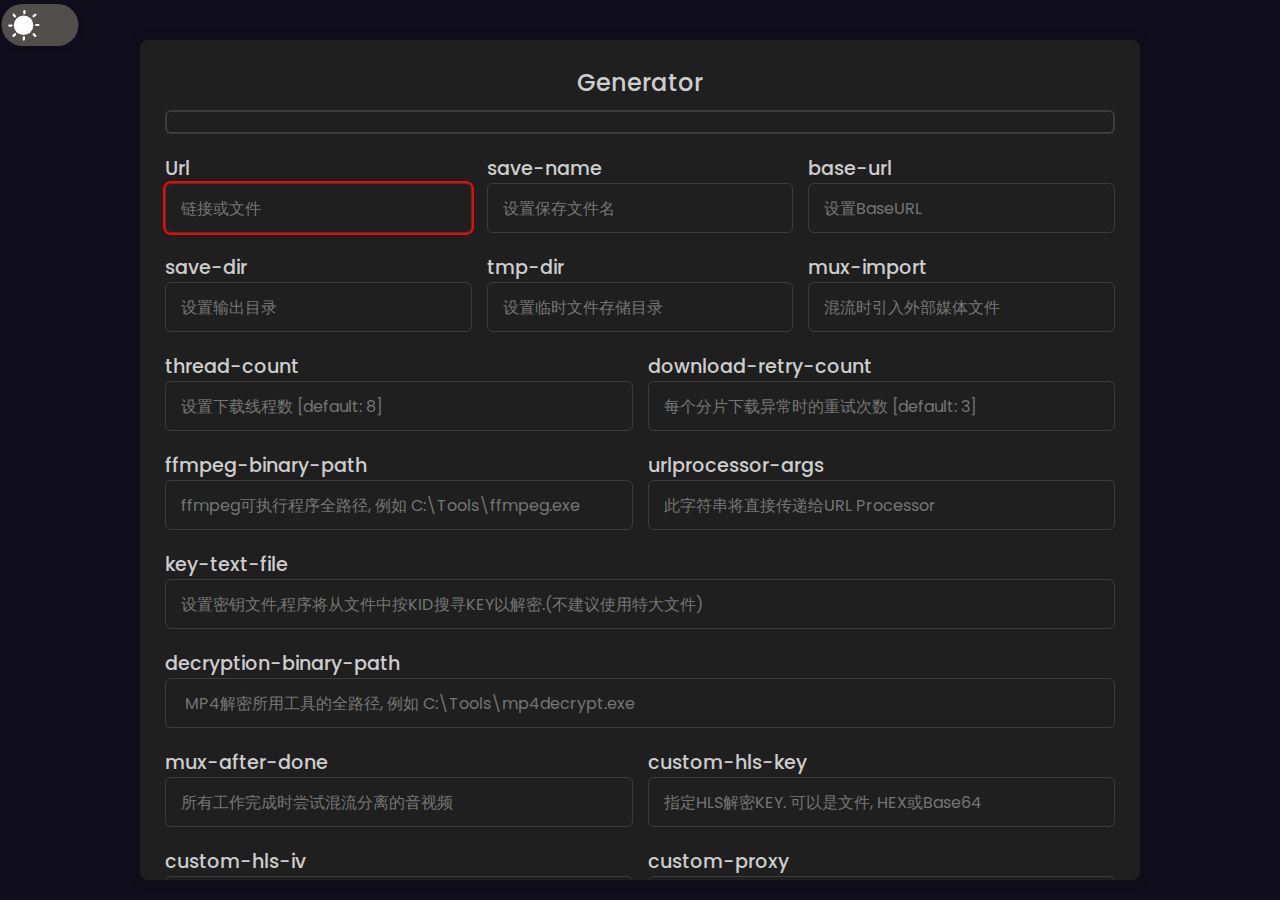
==== index.html @ a7780369 "extract style,js" ====
<!DOCTYPE html>
<meta lang="en">

<head>
    <meta charset="UTF-8">
    <title>Command Generator</title>
    <link rel="stylesheet"
        href="https://fonts.googleapis.com/css2?family=Poppins:ital,wght@0,300;0,700;1,400&amp;display=swap.css">
    <script src="https://cdnjs.cloudflare.com/ajax/libs/gsap/3.5.1/gsap.min.js"></script>
    <meta name="viewport" content="width=device-width, initial-scale=1.0">
    <link rel="stylesheet" href="style.css">
    <link rel="stylesheet" href="button-style.css">
</head>
<script src="generator.js"></script>

<body class="dark">
    <div id="DarkMode">
        <div class="container-switch">
            <div class="switch">
                <div class="toggle-button">
                    <div class="toggle"></div>
                    <div class="moon-mask"></div>
                    <div class="circles-wrapper">
                        <div class="circle"></div>
                        <div class="circle"></div>
                        <div class="circle"></div>
                        <div class="circle"></div>
                        <div class="circle"></div>
                        <div class="circle"></div>
                        <div class="circle"></div>
                        <div class="circle"></div>
                    </div>
                </div>
            </div>
            <div class="text">
            </div>
        </div>
    </div>
    <section class="container">
        <header>Generator</header>
        <div id="output"></div>
        <form action="#" class="form" id="generator_body">
            <div class="column">
                <div class="input-box">
                    <label for="input">Url</label>
                    <input id="input" type="text" placeholder="链接或文件" required>
                </div>
                <div class="input-box">
                    <label>save-name</label>
                    <input id="save-name" type="text" placeholder="设置保存文件名">
                </div>
                <div class="input-box">
                    <label>base-url</label>
                    <input id="base-url" type="text" placeholder="设置BaseURL">
                </div>
            </div>
            <div class="column">
                <div class="input-box">
                    <label>save-dir</label>
                    <input id="save-dir" type="text" placeholder="设置输出目录">
                </div>
                <div class="input-box">
                    <label>tmp-dir</label>
                    <input id="tmp-dir" type="text" placeholder="设置临时文件存储目录">
                </div>
                <div class="input-box">
                    <label>mux-import</label>
                    <input id="mux-import" type="text" placeholder="混流时引入外部媒体文件">
                </div>
            </div>
            <div class="column">
                <div class="input-box">
                    <label>thread-count</label>
                    <input id="thread-count" type="text" placeholder="设置下载线程数 [default: 8]" defalut="8">
                </div>
                <div class="input-box">
                    <label>download-retry-count</label>
                    <input id="download-retry-count" type="text" placeholder="每个分片下载异常时的重试次数 [default: 3]" defalut="3">
                </div>
            </div>
            <div class="column">
                <div class="input-box">
                    <label>ffmpeg-binary-path</label>
                    <input id="ffmpeg-binary-path" type="text" placeholder="ffmpeg可执行程序全路径, 例如 C:\Tools\ffmpeg.exe">
                </div>
                <div class="input-box">
                    <label>urlprocessor-args</label>
                    <input id="urlprocessor-args" type="text" placeholder="此字符串将直接传递给URL Processor">
                </div>
            </div>
            <div class="input-box">
                <label>key-text-file</label>
                <input id="key-text-file" type="text" placeholder="设置密钥文件,程序将从文件中按KID搜寻KEY以解密.(不建议使用特大文件)">
            </div>
            <div class="input-box">
                <label>decryption-binary-path</label>
                <input id="decryption-binary-path" type="text" placeholder=" MP4解密所用工具的全路径, 例如 C:\Tools\mp4decrypt.exe">
            </div>

            <div class="column">
                <div class="input-box">
                    <label>mux-after-done</label>
                    <input id="mux-after-done" type="text" placeholder="所有工作完成时尝试混流分离的音视频">
                </div>
                <div class="input-box">
                    <label>custom-hls-key</label>
                    <input id="custom-hls-key" type="text" placeholder="指定HLS解密KEY. 可以是文件, HEX或Base64">
                </div>
            </div>
            <div class="column">
                <div class="input-box">
                    <label>custom-hls-iv</label>
                    <input id="custom-hls-iv" type="text" placeholder="指定HLS解密IV. 可以是文件, HEX或Base64">
                </div>
                <div class="input-box">
                    <label>custom-proxy</label>
                    <input id="custom-proxy" type="text" placeholder="设置请求代理, 如 http://127.0.0.1:8888">
                </div>
            </div>
            <div class="column">

                <div class="input-box">
                    <label>custom-range</label>
                    <input id="custom-range" type="text" placeholder="仅下载部分分片">
                </div>
                <div class="input-box">
                    <label>task-start-at</label>
                    <input id="task-start-at" type="text" placeholder="格式:<yyyyMMddHHmmss>在此时间之前不会开始执行任务">
                </div>
            </div>
            <div class="column">
                <div class="input-box">
                    <label>live-record-limit</label>
                    <input id="live-record-limit" type="text" placeholder="录制直播时的录制时长限制,格式: HH:mm:ss">
                </div>
                <div class="input-box">
                    <label>live-wait-time</label>
                    <input id="live-wait-time" type="text" placeholder="手动设置直播列表刷新间隔, 单位为秒">
                </div>
            </div>
            <div class="column">
                <div class="input-box">
                    <label>select-video</label>
                    <input id="select-video" type="text" placeholder="通过正则表达式选择符合要求的视频流">
                </div>
                <div class="input-box">
                    <label>select-audio</label>
                    <input id="select-audio" type="text" placeholder="通过正则表达式选择符合要求的音频流">
                </div>
                <div class="input-box">
                    <label>select-subtitle</label>
                    <input id="select-subtitle" type="text" placeholder="通过正则表达式选择符合要求的字幕流">
                </div>
            </div>
            <div class="column">
                <div class="input-box">
                    <label>drop-video</label>
                    <input id="drop-video" type="text" placeholder="通过正则表达式去除符合要求的视频流">
                </div>
                <div class="input-box">
                    <label>drop-audio</label>
                    <input id="drop-audio" type="text" placeholder="通过正则表达式去除符合要求的音频流">
                </div>
                <div class="input-box">
                    <label>drop-subtitle</label>
                    <input id="drop-subtitle" type="text" placeholder="通过正则表达式去除符合要求的字幕流">
                </div>
            </div>
            <div class="column">
                <div id="header" class="input-box ">
                    <div class="row">
                        <label>header</label><label class="button"
                            onclick="insert('#header','header','为HTTP请求设置特定的请求头, 例如: -H &#x0022;Cookie: mycookie&#x0022; -H &#x0022;User-Agent: iOS&#x0022;')">+</label><label class="button" onclick="removeLast('#header')">-</label>
                        <input type="text" id="header"
                            placeholder="为HTTP请求设置特定的请求头, 例如: -H &#x0022;Cookie: mycookie&#x0022; -H &#x0022;User-Agent: iOS&#x0022;">
                    </div>
                </div>
            </div>
            <div class="column">
                <div id="key" class="input-box ">
                    <div class="row">
                        <label>key</label><label class="button"
                            onclick="insert('#key','key','设置解密密钥, 程序调用mp4decrpyt/shaka-packager进行解密. 格式: --key KID1:KEY1 --key KID2:KEY2')">+</label><label class="button" onclick="removeLast('#key')">-</label>
                        <input type="text" id="key"
                            placeholder="设置解密密钥, 程序调用mp4decrpyt/shaka-packager进行解密. 格式: --key KID1:KEY1 --key KID2:KEY2">
                    </div>
                </div>
            </div>
            <div class="column">
                <div class="input-box">
                    <label for="log-level">log-level</label>
                    <div class="description">设置日志级别</div>
                    <div class="select-box">
                        <select id="log-level">
                            <option value="">INFO</option>
                            <option>DEBUG</option>
                            <option>WARN</option>
                            <option>ERROR</option>
                            <option>OFF</option>
                        </select>
                    </div>
                </div>
                <div class="input-box">
                    <label for="custom-hls-method">custom-hls-method</label>
                    <div class="description">指定HLS加密方式</div>
                    <div class="select-box">
                        <select id="custom-hls-method">
                            <option value="">AUTO</option>
                            <option>AES_128</option>
                            <option>AES_128_ECB</option>
                            <option>CENC</option>
                            <option>CHACHA20</option>
                            <option>NONE</option>
                            <option>SAMPLE_AES</option>
                            <option>SAMPLE_AES_CTR</option>
                            <option>UNKNOWN</option>
                        </select>
                    </div>
                </div>
                <div class="input-box">
                    <label for="sub-format">sub-format</label>
                    <div class="description">字幕输出类型</div>
                    <div class="select-box">
                        <select id="sub-format">
                            <option value="">SRT</option>
                            <option>VTT</option>
                        </select>
                    </div>
                </div>
                <div class="input-box">
                    <label for="ui-language">ui-language</label>
                    <div class="description">设置UI语言</div>
                    <div class="select-box">
                        <select id="ui-language">
                            <option value="">auto</option>
                            <option>zh-CN</option>
                            <option>zh-TW</option>
                            <option>en-US</option>
                        </select>
                    </div>
                </div>
            </div>


            <div class="check-box">
                <div class="check-option ">
                    <div class="check ">
                        <div>
                            <input type="checkbox" id="no-log" />
                            <label for="no-log">no-log</label>
                            <div class="description">关闭日志文件输出</div>
                        </div>
                        <div>
                            <input type="checkbox" id="auto-select" />
                            <label for="auto-select">auto-select</label>
                            <div class="description">自动选择所有类型的最佳轨道</div>
                        </div>
                        <div>
                            <input type="checkbox" id="skip-merge" />
                            <label for="skip-merge">skip-merge</label>
                            <div class="description">跳过合并分片</div>
                        </div>
                        <div>
                            <input type="checkbox" id="skip-download" />
                            <label for="skip-download">skip-download</label>
                            <div class="description">跳过下载</div>
                        </div>
                        <div>
                            <input type="checkbox" id="check-segments-count" checked default="true" />
                            <label for="check-segments-count">check-segments-count</label>
                            <div class="description">检测实际下载的分片数量和预期数量是否匹配 </div>
                        </div>
                        <div>
                            <input type="checkbox" id="binary-merge" />
                            <label for="binary-merge">binary-merge</label>
                            <div class="description">二进制合并</div>
                        </div>
                        <div>
                            <input type="checkbox" id="del-after-done" checked default="true" />
                            <label for="del-after-done">del-after-done</label>
                            <div class="description">完成后删除临时文件 </div>
                        </div>
                        <div>
                            <input type="checkbox" id="no-date-info" />
                            <label for="no-date-info">no-date-info</label>
                            <div class="description">混流时不写入日期信息</div>
                        </div>
                        <div>
                            <input type="checkbox" id="write-meta-json" default="true" checked />
                            <label for="write-meta-json">write-meta-json</label>
                            <div class="description">解析后的信息是否输出json文件</div>
                        </div>
                        <div>
                            <input type="checkbox" id="append-url-params" />
                            <label for="append-url-params">append-url-params</label>
                            <div class="description">将输入Url的Params添加至分片, 对某些网站很有用, 例如 kakao.com</div>
                        </div>
                        <div>
                            <input type="checkbox" id="concurrent-download" />
                            <label for="concurrent-download">concurrent-download</label>
                            <div class="description">并发下载已选择的音频、视频和字幕</div>
                        </div>
                        <div>
                            <input type="checkbox" id="sub-only" />
                            <label for="sub-only">sub-only</label>
                            <div class="description">只选取字幕轨道</div>
                        </div>
                        <div>
                            <input type="checkbox" id="auto-subtitle-fix" checked default="true" />
                            <label for="auto-subtitle-fix">auto-subtitle-fix</label>
                            <div class="description">自动修正字幕 </div>
                        </div>
                        <div>
                            <input type="checkbox" id="use-shaka-packager" />
                            <label for="use-shaka-packager">use-shaka-packager</label>
                            <div class="description">解密时使用shaka-packager替代mp4decrypt</div>
                        </div>
                        <div>
                            <input type="checkbox" id="mp4-real-time-decryption" />
                            <label for="mp4-real-time-decryption">mp4-real-time-decryption</label>
                            <div class="description">实时解密MP4分片</div>
                        </div>
                        <div>
                            <input type="checkbox" id="use-system-proxy" checked default="true" />
                            <label for="use-system-proxy">use-system-proxy</label>
                            <div class="description">使用系统默认代理 </div>
                        </div>
                        <div>
                            <input type="checkbox" id="live-perform-as-vod" />
                            <label for="live-perform-as-vod">live-perform-as-vod</label>
                            <div class="description">以点播方式下载直播流</div>
                        </div>
                        <div>
                            <input type="checkbox" id="live-real-time-merge" />
                            <label for="live-real-time-merge">live-real-time-merge</label>
                            <div class="description">录制直播时实时合并</div>
                        </div>
                        <div>
                            <input type="checkbox" id="live-keep-segments" checked default="true" />
                            <label for="live-keep-segments">live-keep-segments</label>
                            <div class="description">录制直播并开启实时合并时依然保留分片 </div>
                        </div>
                        <div>
                            <input type="checkbox" id="live-pipe-mux" />
                            <label for="live-pipe-mux">live-pipe-mux</label>
                            <div class="description">录制直播并开启实时合并时通过管道+ffmpeg实时混流到TS文件</div>
                        </div>
                        <div>
                            <input type="checkbox" id="live-fix-vtt-by-audio" />
                            <label for="live-fix-vtt-by-audio">live-fix-vtt-by-audio</label>
                            <div class="description">通过读取音频文件的起始时间修正VTT字幕 </div>
                        </div>

                    </div>
                </div>
            </div>
            <input type="submit" class="button" value="Generate" onclick="generate('generator_body');return true" />
        </form>
    </section>
</body>
---- style.css ----
@import url('https://fonts.googleapis.com/css2?family=Poppins:wght@300;400;500;600&display=swap');
header,.description,.button{
    -webkit-user-select: none;
    user-select: none;
}
:root {
    --backgrond-color: rgb(130, 106, 251);
    --accent-color: rgb(130, 106, 251);
    --backgrond-color-hover: var(rgb(81, 57, 202));
    --input-color-hover: rgba(130, 106, 251, 0.501);
    --button-color-nohover: rgb(130, 106, 251);
    --button-color: #fff;
    --main-text-color: rgb(0, 0, 0);
    --description-text-color: rgb(120, 120, 120);
    --background-color: #fff;
    --border-color: #ddd;
}

.dark {
    --backgrond-color: rgb(16, 13, 29);
    --accent-color: rgb(130, 106, 251);
    --backgrond-color-hover: rgb(80, 64, 168);
    --input-color-hover: rgba(81, 57, 202, 0.688);
    --button-color-nohover: rgb(52, 52, 81);
    --button-color: #fff;
    --main-text-color: rgb(205, 205, 205);
    --description-text-color: rgb(120, 120, 120);
    --background-color: rgb(31, 31, 31);
    --border-color: rgb(61, 61, 61);
}

* {
    margin: 0;
    padding: 0;
    box-sizing: border-box;
    font-family: 'Poppins', sans-serif;
    transition: all 0.2s ease-in-out;

}

body {
    height: 100vh;
    display: flex;
    overflow: hidden;
    align-items: center;
    justify-content: center;
    padding: 20px;
    padding-top: 40px;
    background: var(--backgrond-color);
}

.container {
    max-height: 100%;
    max-width: 1000px;
    display: block;
    overflow: scroll;
    padding: 25px;
    background: var(--background-color);
    border-radius: 8px;
    box-shadow: 0 0 15px rgba(0, 0, 0, 0.1);
}

.container header {
    font-size: 1.5rem;
    color: var(--main-text-color);
    font-weight: 500;
    text-align: center;
}

#output {
    font-size: 1rem;
    color: var(--main-text-color);
    font-weight: 200;
    text-align: center;
    border: 2px solid var(--border-color);
    border-radius: 6px;
    padding: 10px 0;
    margin-top: 10px;
}

.form :where(input, select) {
    background: transparent;
}

.form .input-box {
    width: 100%;
    margin-top: 20px;
}

.input-box label {
    color: var(--main-text-color);
}

.form :where(.input-box input, .select-box) {
    position: relative;
    width: 100%;
    outline: none;
    border-radius: 6px;
    font-size: 1rem;
    height: 50px;
    border: 1px solid var(--border-color);
    padding: 0 15px;
}

.form .column {
    display: flex;
    column-gap: 15px;
}

.form .column input {
    position: relative;
    width: 100%;
    outline: none;
    border-radius: 6px;
    font-size: 1rem;
    height: 50px;
    border: 1px solid var(--border-color);
    padding: 0 15px;
}

.form label {
    color: var(--main-text-color);
    user-select: none;
    font-size: 1.2rem;
    font-weight: 500;
}

.form .check-box {
    margin-top: 20px;
}

.check-box h3 {
    font-size: 1rem;
    color: var(--main-text-color);
    font-weight: 400;
    margin-bottom: 8px;
}

.description {
    font-size: 1rem;
    color: var(--description-text-color);
    width: 100%;
    font-weight: 400;
    justify-content: flex-end;
    font-style: italic;
}

.input-box .description {
    width: 100%;
    padding-left: 10px;
}


.form :where(.check-option, .check, .check div) {
    column-gap: 5px;
    display: flex;
    align-items: center;
    flex-wrap: wrap;
}

.form .check div label {
    width: max-content;
    flex-shrink: 0;
}

.form .check>div {
    width: 100%;
    flex-wrap: nowrap;
}

.form .check input {
    margin-top: 1px;
}

.form :where(.check input, .check label) {
    accent-color: var(--accent-color);
    cursor: pointer;
}

.select-box select {
    width: 100%;
    height: 100%;
    padding: 0px 0px;
    outline: none;
    border: none;
    color: var(--main-text-color);
    background-color: var(--background-color);
    font-size: 1rem;
}

.form .button {
    height: 55px;
    width: 100%;
    color: var(--button-color);
    background-color: var(--button-color-nohover);
    font-weight: 600;
    border: none;
    margin-top: 30px;
    margin-left: 3px;
    margin-right: 3px;
    border-radius: 6px;
    font-size: 1.3rem;
    transition: all 0.1s ease-in-out;
}

.form .button:hover {
    background-color: var(--backgrond-color-hover);
}

.form .multi-line>* {
    margin-bottom: 15px;
}

.row {
    flex-wrap: wrap;
}


.form input {
    color: var(--main-text-color);
}

.form input:focus {
    background-color: var(--input-color-hover);
}

.form input:invalid:not(input:focus) {
    outline: 2px solid red;
}

@media screen and (max-width: 1000px) {

    .form .check>div {
        flex-wrap: wrap;
    }

    .check-box .description {
        font-size: 1rem;
        font-weight: 400;
        width: 100%;
        justify-content: start;
        padding-left: 10px;
        margin-bottom: 8px;
    }

    .column {
        flex-wrap: wrap;
    }
}

::-webkit-scrollbar {
    display: none;
}

label.button {
    z-index: 0;
    padding: 0 8px;
    width: 20px;
    height: 20px;
    background-color: var(--accent-color);
    border-radius: 40px;
}

#DarkMode {
    position: absolute;
    display: block;
    flex-grow: 0;
    top: -30px;
    left: 10px;
    transform: scale(0.7) rotateZ(-90deg);
}
---- button-style.css ----
/* ***** Colors - Start ***** */
    /* ***** Colors - End ***** */
    /* ***** Global Styles - Start ***** */
    * {
        margin: 0;
        padding: 0;
        box-sizing: border-box;
        font-family: "Poppins", sans-serif;
    }


    .container-switch {
        display: flex;
        justify-content: center;
        align-items: center;
    }

    /* ***** Global Styles - End ***** */
    /* ***** Specific Styles - Start ***** */


    .switch {
        width: 60px;
        height: 110px;
        padding-top: 2px;
        background-color: #514e4b;
        border-radius: 40px;
        cursor: pointer;
        outline: none;
        overflow: hidden;
        box-shadow: 0 0 10px rgba(0, 0, 0, 0.2);
    }

    .toggle-button {
        transform: scale(0.8);
        transform-origin: center center;
    }

    .toggle {
        position: relative;
        width: 35px;
        height: 35px;
        margin: 12px;
        margin-top: 12px;
        background-color: #fff;
        border-radius: 50%;
    }

    .moon-mask {
        position: absolute;
        width: 35px;
        height: 35px;
        margin: -74px 0 0 34px;
        background-color: #514e4b;
        border-radius: 50%;
    }

    .circle {
        position: absolute;
        width: 4px;
        height: 8px;
        background-color: #fff;
        border-radius: 10px;
    }

    .circle:first-child {
        margin: -57px 0 0 27px;
    }

    .circle:nth-child(2) {
        margin: -9px 0 0 28px;
    }

    .circle:nth-child(3) {
        margin: -32px 0 0 51px;
        transform: rotate(90deg);
    }

    .circle:nth-child(4) {
        margin: -33px 0 0 4px;
        transform: rotate(90deg);
    }

    .circle:nth-child(5) {
        margin: -14px 0 0 10px;
        transform: rotate(45deg);
    }

    .circle:nth-child(6) {
        margin: -14px 0 0 45px;
        transform: rotate(320deg);
    }

    .circle:nth-child(7) {
        margin: -50px 0 0 10px;
        transform: rotate(135deg);
    }

    .circle:nth-child(8) {
        margin: -50px 0 0 45px;
        transform: rotate(235deg);
    }

    .text p {
        margin-left: 5px;
        font-size: 55px;
        line-height: 1.1;
        font-weight: 700;
    }

    .social-icons {
        display: flex;
        justify-content: space-between;
        position: fixed;
        bottom: 20px;
        right: 20px;
        width: 70px;
    }

    /* ***** Specific Styles - End ***** */
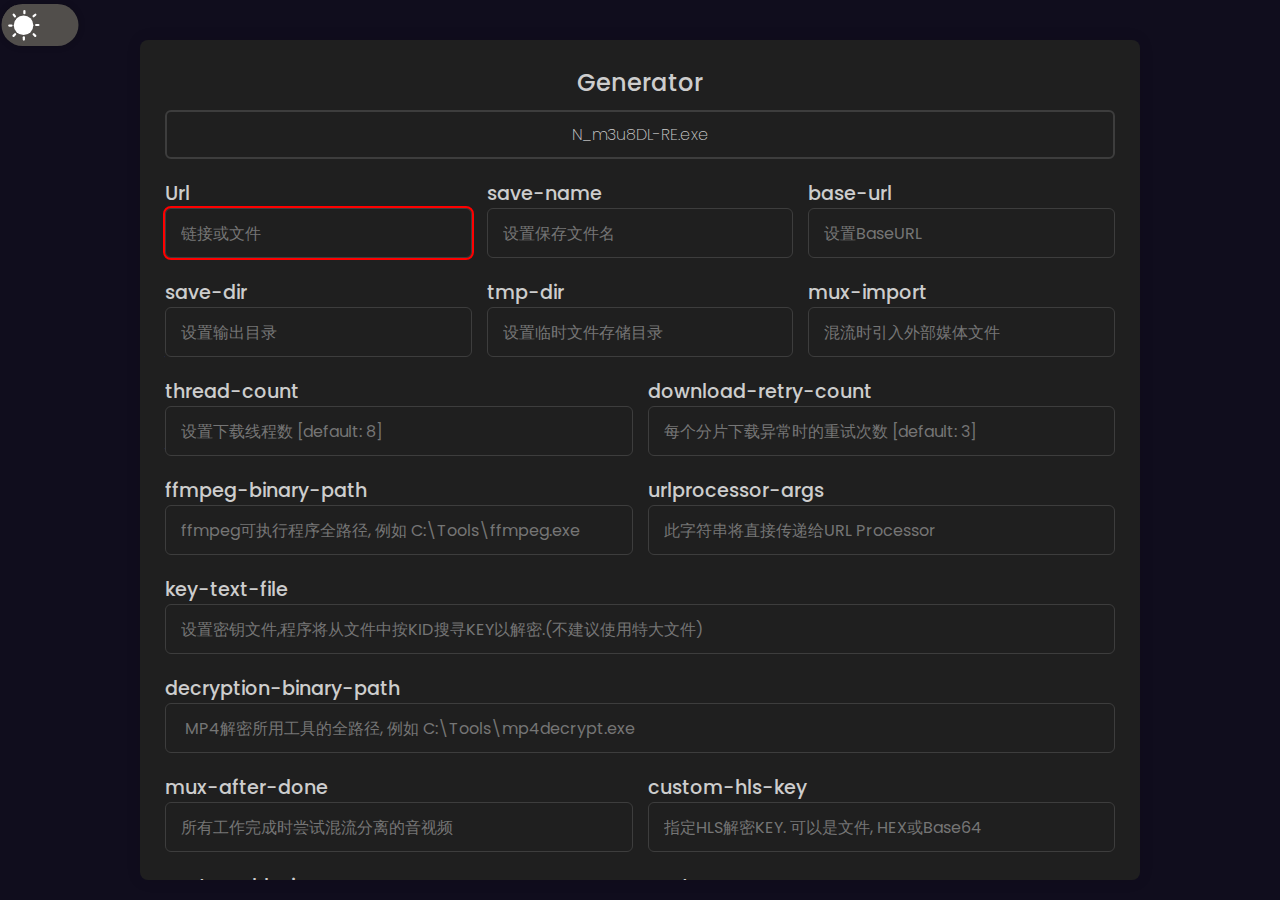
==== commit f1ec7052: "Merge pull request #14 from RikaCelery/update-v0.2.0-beta" ====
--- a/index.html
+++ b/index.html
@@ -11,7 +11,7 @@
     <link rel="stylesheet" href="style.css">
     <link rel="stylesheet" href="button-style.css">
 </head>
-<script src="generator.js"></script>
+<script type="module" src="generator.js"></script>
 
 <body class="dark">
     <div id="DarkMode">
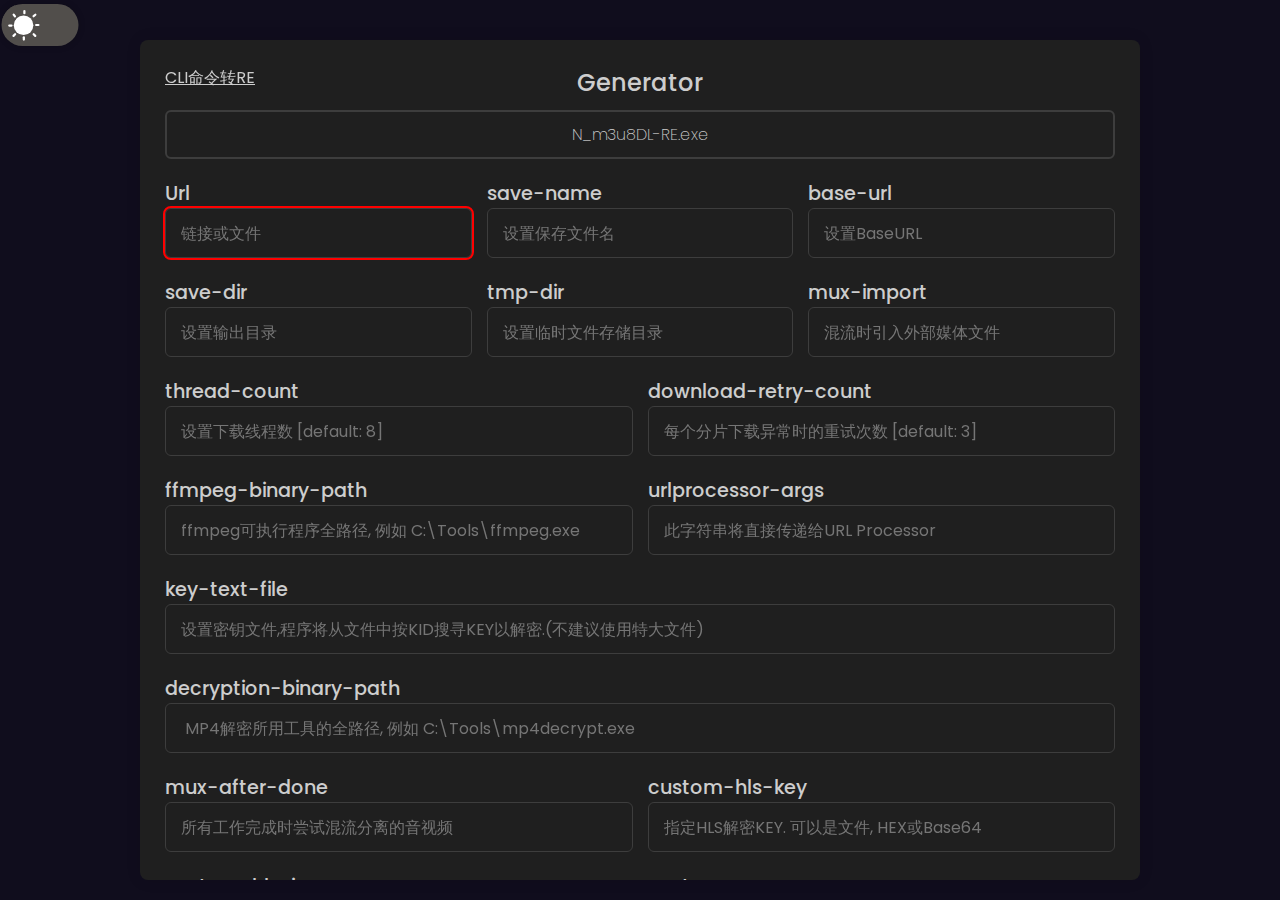
==== commit 9f35dbb0: "Merge pull request #16 from RikaCelery/cli2re" ====
--- a/index.html
+++ b/index.html
@@ -12,6 +12,7 @@
     <link rel="stylesheet" href="button-style.css">
 </head>
 <script type="module" src="generator.js"></script>
+<script type="module" src="darkmode.js"></script>
 
 <body class="dark">
     <div id="DarkMode">
@@ -37,6 +38,7 @@
         </div>
     </div>
     <section class="container">
+        <a class="link" href="/cli2re.html">CLI命令转RE</a>
         <header>Generator</header>
         <div id="output"></div>
         <form action="#" class="form" id="generator_body">
@@ -170,7 +172,8 @@
                 <div id="header" class="input-box ">
                     <div class="row">
                         <label>header</label><label class="button"
-                            onclick="insert('#header','header','为HTTP请求设置特定的请求头, 例如: -H &#x0022;Cookie: mycookie&#x0022; -H &#x0022;User-Agent: iOS&#x0022;')">+</label><label class="button" onclick="removeLast('#header')">-</label>
+                            onclick="insert('#header','header','为HTTP请求设置特定的请求头, 例如: -H &#x0022;Cookie: mycookie&#x0022; -H &#x0022;User-Agent: iOS&#x0022;')">+</label><label
+                            class="button" onclick="removeLast('#header')">-</label>
                         <input type="text" id="header"
                             placeholder="为HTTP请求设置特定的请求头, 例如: -H &#x0022;Cookie: mycookie&#x0022; -H &#x0022;User-Agent: iOS&#x0022;">
                     </div>
@@ -180,7 +183,8 @@
                 <div id="key" class="input-box ">
                     <div class="row">
                         <label>key</label><label class="button"
-                            onclick="insert('#key','key','设置解密密钥, 程序调用mp4decrpyt/shaka-packager进行解密. 格式: --key KID1:KEY1 --key KID2:KEY2')">+</label><label class="button" onclick="removeLast('#key')">-</label>
+                            onclick="insert('#key','key','设置解密密钥, 程序调用mp4decrpyt/shaka-packager进行解密. 格式: --key KID1:KEY1 --key KID2:KEY2')">+</label><label
+                            class="button" onclick="removeLast('#key')">-</label>
                         <input type="text" id="key"
                             placeholder="设置解密密钥, 程序调用mp4decrpyt/shaka-packager进行解密. 格式: --key KID1:KEY1 --key KID2:KEY2">
                     </div>
--- a/style.css
+++ b/style.css
@@ -10,6 +10,9 @@
     --backgrond-color-hover: var(rgb(81, 57, 202));
     --input-color-hover: rgba(130, 106, 251, 0.501);
     --button-color-nohover: rgb(130, 106, 251);
+    --info-ok-color: #a3ecae;
+    --info-error-color: #eca3a3;
+    --info-drop-color: #888;
     --button-color: #fff;
     --main-text-color: rgb(0, 0, 0);
     --description-text-color: rgb(120, 120, 120);
@@ -23,6 +26,8 @@
     --backgrond-color-hover: rgb(80, 64, 168);
     --input-color-hover: rgba(81, 57, 202, 0.688);
     --button-color-nohover: rgb(52, 52, 81);
+    --info-ok-color: #273929;
+    --info-error-color: #411111;
     --button-color: #fff;
     --main-text-color: rgb(205, 205, 205);
     --description-text-color: rgb(120, 120, 120);
@@ -49,10 +54,14 @@
     padding-top: 40px;
     background: var(--backgrond-color);
 }
-
+a{
+    position: absolute;
+    color: var(--main-text-color);
+}
 .container {
     max-height: 100%;
     max-width: 1000px;
+    width: 100%;
     display: block;
     overflow: scroll;
     padding: 25px;
@@ -92,7 +101,7 @@
     color: var(--main-text-color);
 }
 
-.form :where(.input-box input, .select-box) {
+.form :where(.input-box input, .input-box textarea,.select-box) {
     position: relative;
     width: 100%;
     outline: none;
@@ -102,13 +111,16 @@
     border: 1px solid var(--border-color);
     padding: 0 15px;
 }
-
+.form textarea{
+    height: 150px;
+    resize: none;
+}
 .form .column {
     display: flex;
     column-gap: 15px;
 }
 
-.form .column input {
+.form .column input ,.form .column textarea{
     position: relative;
     width: 100%;
     outline: none;
@@ -121,6 +133,7 @@
 
 .form label {
     color: var(--main-text-color);
+    -webkit-user-select: none;
     user-select: none;
     font-size: 1.2rem;
     font-weight: 500;
@@ -173,7 +186,7 @@
     margin-top: 1px;
 }
 
-.form :where(.check input, .check label) {
+.form :where(.check input, .check textarea,.check label) {
     accent-color: var(--accent-color);
     cursor: pointer;
 }
@@ -217,11 +230,11 @@
 }
 
 
-.form input {
-    color: var(--main-text-color);
-}
-
-.form input:focus {
+.form input ,.form textarea{
+    color: var(--main-text-color);
+}
+
+.form input:focus ,.form textarea:focus {
     background-color: var(--input-color-hover);
 }
 
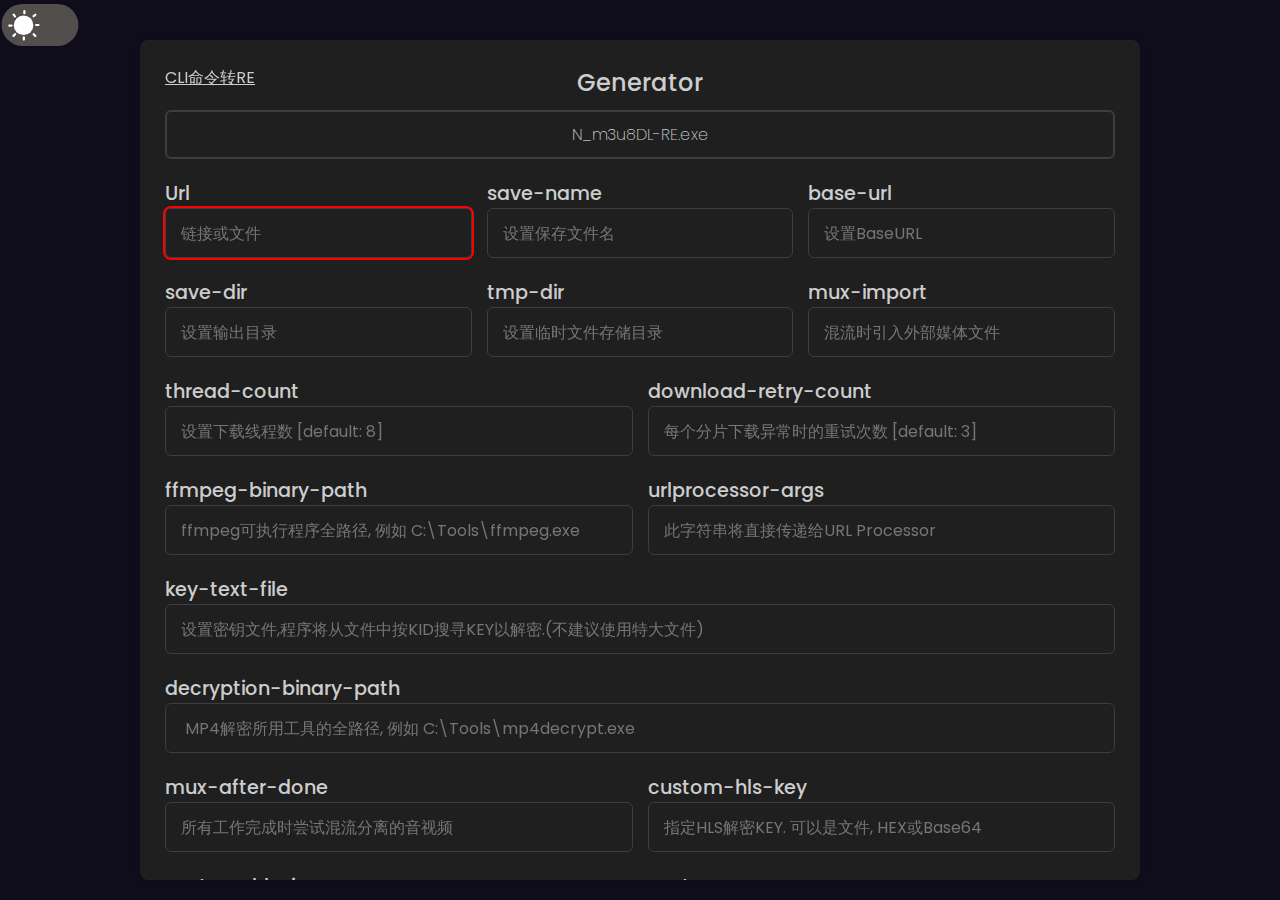
==== commit 0e473f54: "fix insert undefined" ====
--- a/index.html
+++ b/index.html
@@ -13,6 +13,23 @@
 </head>
 <script type="module" src="generator.js"></script>
 <script type="module" src="darkmode.js"></script>
+<script>
+    function insert(pos, id, placeholder) {
+        let input = document.createElement('input')
+        input.type = 'text'
+        input.id = id
+        input.placeholder = placeholder
+        input.oninput = () => { generate('generator_body') }
+        document.querySelector(pos).appendChild(input)
+    }
+    function removeLast(pos) {
+        console.log(document.querySelector(pos).lastChild.tagName);
+        if (document.querySelector(pos).lastChild.tagName != 'INPUT') {
+            return
+        }
+        document.querySelector(pos).removeChild(document.querySelector(pos).lastChild)
+    }
+</script>
 
 <body class="dark">
     <div id="DarkMode">
@@ -38,7 +55,7 @@
         </div>
     </div>
     <section class="container">
-        <a class="link" href="/cli2re.html">CLI命令转RE</a>
+        <a class="link" href="./cli2re.html">CLI命令转RE</a>
         <header>Generator</header>
         <div id="output"></div>
         <form action="#" class="form" id="generator_body">
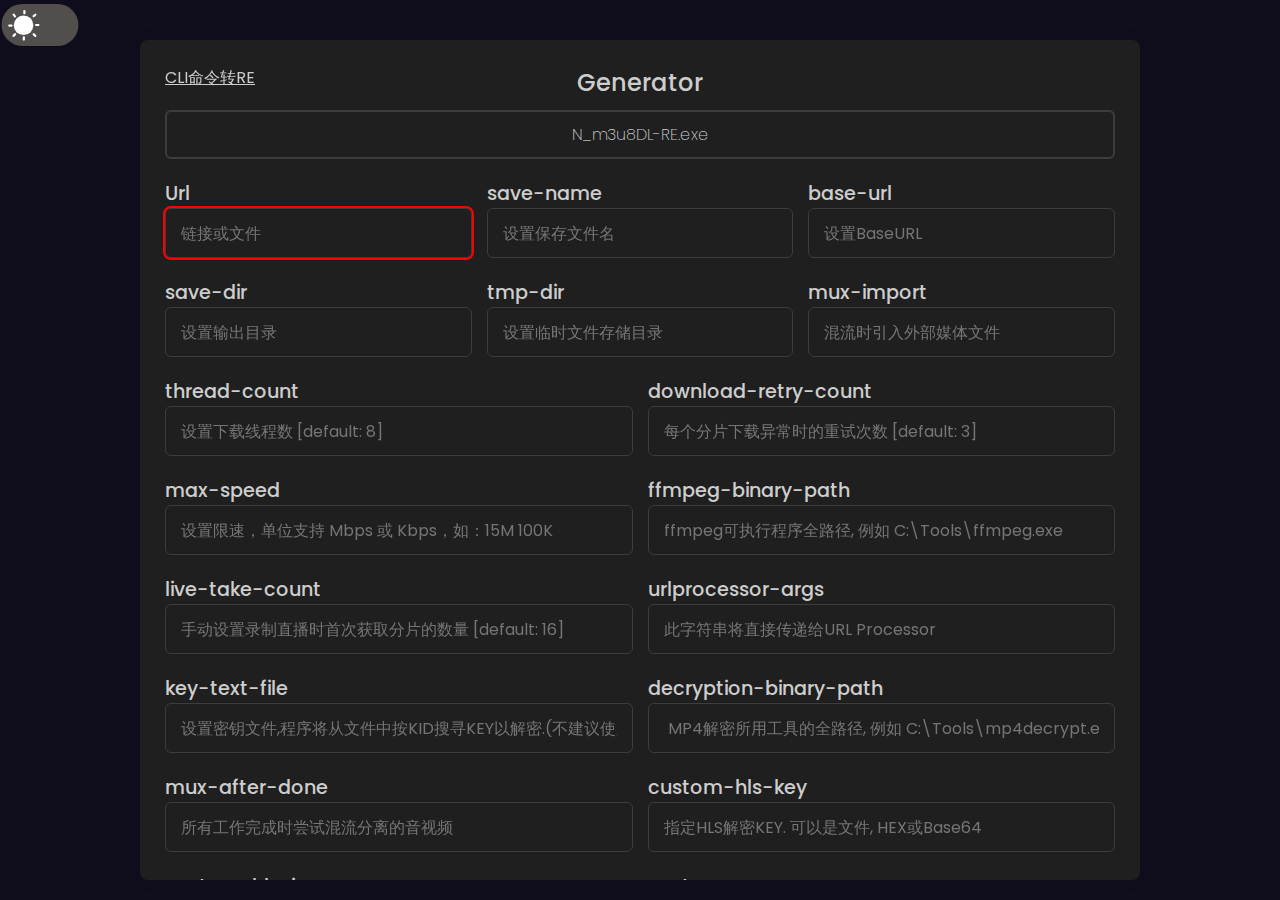
==== commit bf4943ec: "update" ====
--- a/index.html
+++ b/index.html
@@ -99,21 +99,33 @@
             </div>
             <div class="column">
                 <div class="input-box">
+                    <label>max-speed</label>
+                    <input id="max-speed" type="text" placeholder="设置限速，单位支持 Mbps 或 Kbps，如：15M 100K" defalut="">
+                </div>
+                <div class="input-box">
                     <label>ffmpeg-binary-path</label>
                     <input id="ffmpeg-binary-path" type="text" placeholder="ffmpeg可执行程序全路径, 例如 C:\Tools\ffmpeg.exe">
                 </div>
+            </div>
+            <div class="column">
+                <div class="input-box">
+                    <label>live-take-count</label>
+                    <input id="live-take-count" type="text" placeholder="手动设置录制直播时首次获取分片的数量 [default: 16]">
+                </div>
                 <div class="input-box">
                     <label>urlprocessor-args</label>
                     <input id="urlprocessor-args" type="text" placeholder="此字符串将直接传递给URL Processor">
                 </div>
             </div>
-            <div class="input-box">
-                <label>key-text-file</label>
-                <input id="key-text-file" type="text" placeholder="设置密钥文件,程序将从文件中按KID搜寻KEY以解密.(不建议使用特大文件)">
-            </div>
-            <div class="input-box">
-                <label>decryption-binary-path</label>
-                <input id="decryption-binary-path" type="text" placeholder=" MP4解密所用工具的全路径, 例如 C:\Tools\mp4decrypt.exe">
+            <div class="column">
+                <div class="input-box">
+                    <label>key-text-file</label>
+                    <input id="key-text-file" type="text" placeholder="设置密钥文件,程序将从文件中按KID搜寻KEY以解密.(不建议使用特大文件)">
+                </div>
+                <div class="input-box">
+                    <label>decryption-binary-path</label>
+                    <input id="decryption-binary-path" type="text" placeholder=" MP4解密所用工具的全路径, 例如 C:\Tools\mp4decrypt.exe">
+                </div>
             </div>
 
             <div class="column">
@@ -155,6 +167,12 @@
                 <div class="input-box">
                     <label>live-wait-time</label>
                     <input id="live-wait-time" type="text" placeholder="手动设置直播列表刷新间隔, 单位为秒">
+                </div>
+            </div>
+            <div class="column">
+                <div class="input-box">
+                    <label>ad-keyword</label>
+                    <input id="ad-keyword" type="text" placeholder="设置广告分片的URL关键字(正则表达式)">
                 </div>
             </div>
             <div class="column">
@@ -297,6 +315,11 @@
                             <div class="description">二进制合并</div>
                         </div>
                         <div>
+                            <input type="checkbox" id="use-ffmpeg-concat-demuxer" />
+                            <label for="use-ffmpeg-concat-demuxer">use-ffmpeg-concat-demuxer</label>
+                            <div class="description">使用 ffmpeg 合并时，使用 concat 分离器而非 concat 协议 [default: False]</div>
+                        </div>
+                        <div>
                             <input type="checkbox" id="del-after-done" checked default="true" />
                             <label for="del-after-done">del-after-done</label>
                             <div class="description">完成后删除临时文件 </div>
